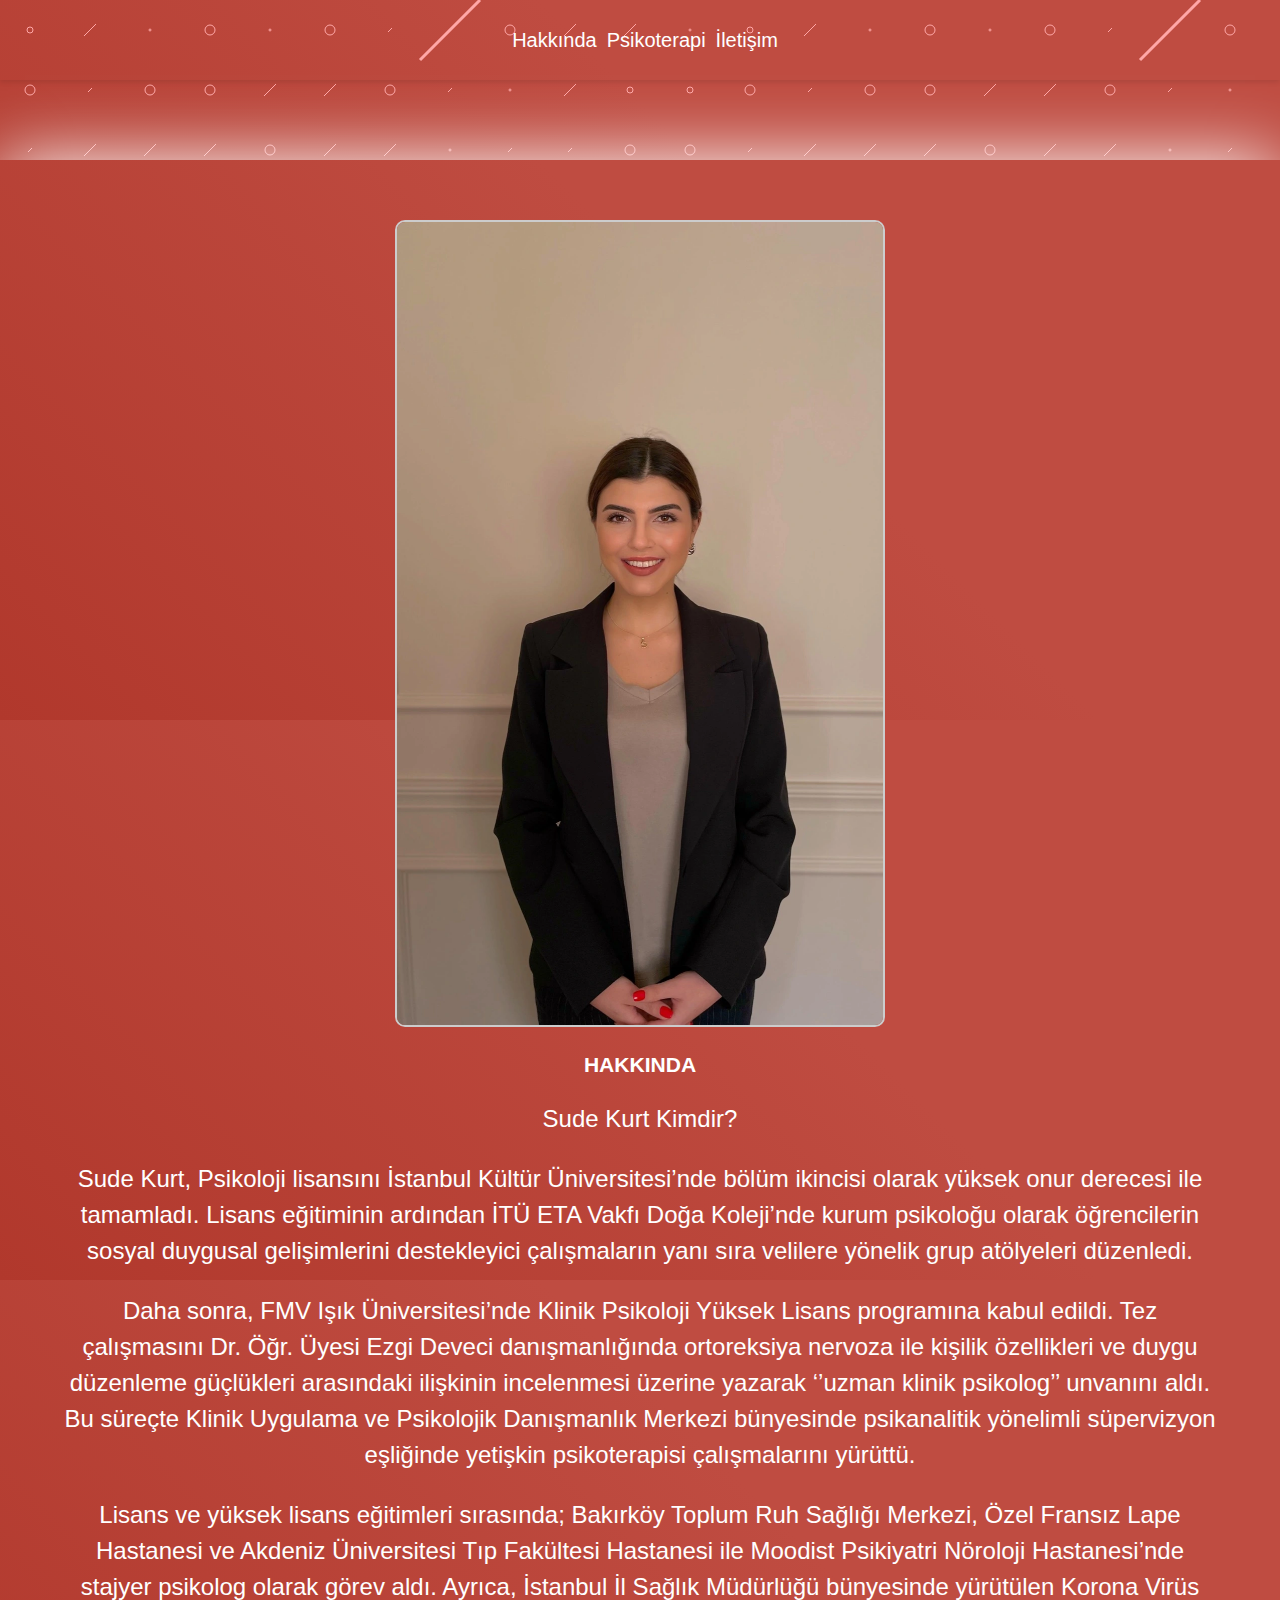
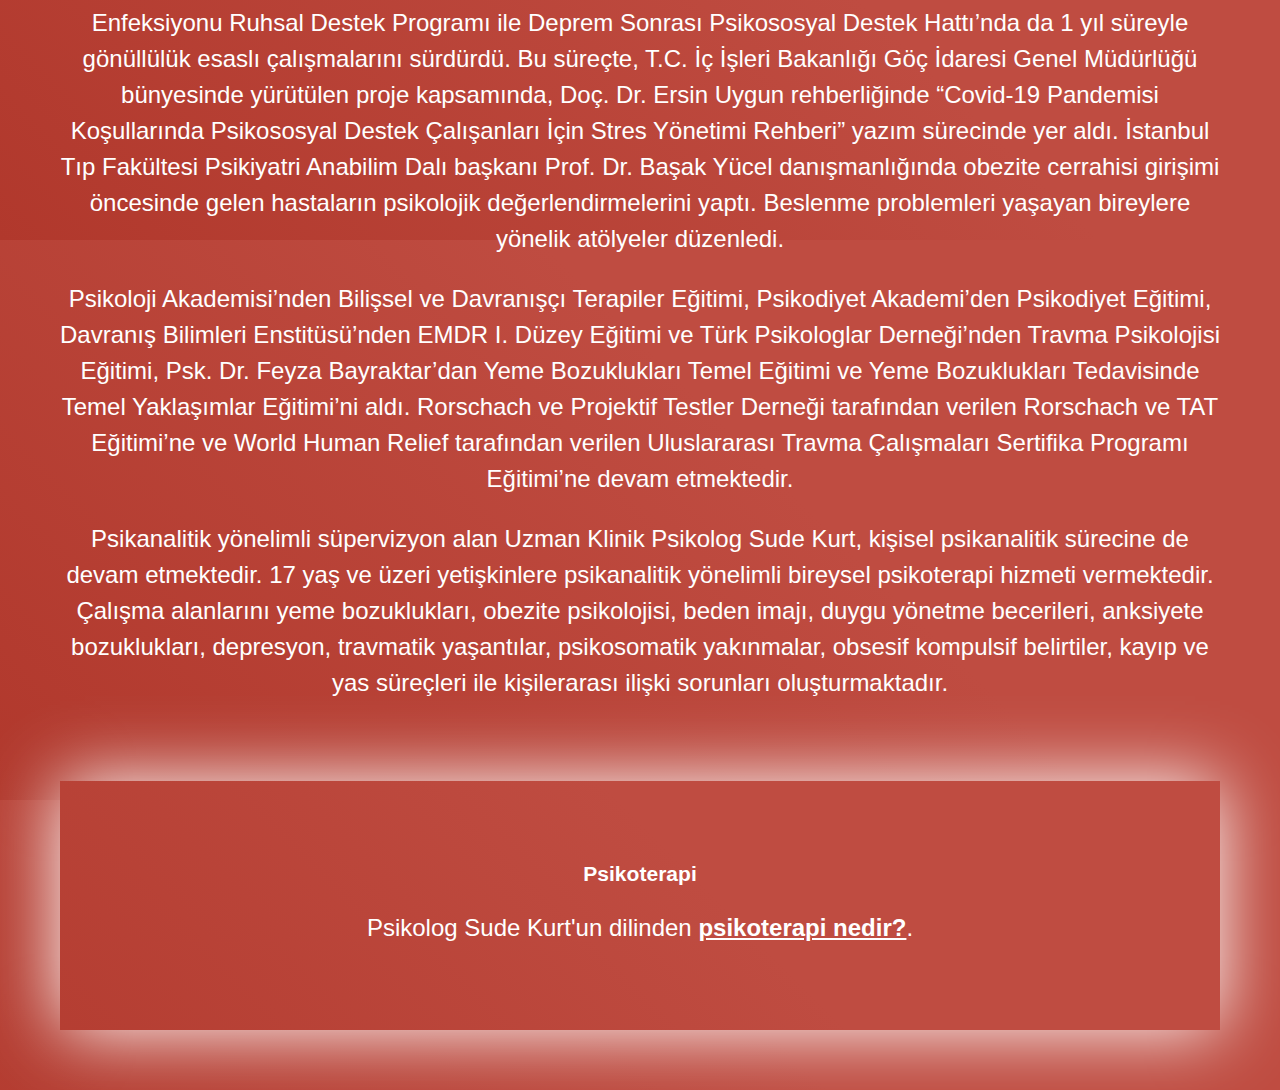
==== index.html @ 6a4fec7e "Add files via upload" ====
<!DOCTYPE html>
<html>
<head>
  <link rel="stylesheet" href="styles.css">
  <title>Psikolog Sude Karakurt</title>
  <meta name="description" content="Psikolog Sude Kurt, İstanbul Beşiktaş'ta uzman klinik psikolog olarak hizmet vermektedir. Psikoterapi, danışmanlık ve diğer hizmetler hakkında detaylı bilgi alabilirsiniz.">
  <meta name="keywords" content="Psikolog, Sude Kurt, İstanbul, Beşiktaş, psikoterapi, danışmanlık">
  <meta name="author" content="Sude Kurt">
  <meta charset="UTF-8">
  <meta name="viewport" content="width=device-width, initial-scale=1, shrink-to-fit=no">
    <meta name="robots" content="index,follow">
    <meta name="viewport" content="width=device-width, initial-scale=1.0">
    <meta http-equiv="X-UA-Compatible" content="IE=edge">
    <meta http-equiv="Content-Security-Policy" content="upgrade-insecure-requests">
    <link rel="canonical" href="https://www.usakarkhepsikoloji.com/hakkımda">
    <link rel="stylesheet" href="https://stackpath.bootstrapcdn.com/bootstrap/4.5.0/css/bootstrap.min.css" integrity="sha384-9aIt2nRpC12Uk9gS9baDl411NQApFmC26EwAOH8WgZl5MYYxFfc+NcPb1dKGj7Sk" crossorigin="anonymous">
    <link rel="stylesheet" type="text/css" href="style.css">
    <link rel="shortcut icon" type="image/x-icon" href="favicon.ico">
</head>
  <body>

    <nav style="background-color: transparent ; padding: 10px;">
  <div style="display: flex; align-items: center; justify-content: space-between;">
    <ul style="list-style-type: none; margin: 0; padding: 0; display: flex;">
      
      <li><a href="index.html" style="color: white; margin-left: 10px;">Hakkında</a></li>
      <li><a href="service.html" style="color: white; margin-left: 10px;">Psikoterapi</a></li>
      <li><a href="contact.html" style="color: white; margin-left: 10px;">İletişim</a></li>
    </ul>
  </div>
</nav>

    
<div class="container mt-5">
  <section id="about">
    <section style="text-align: center; font-size:large">
      <div style="text-align:center;">
        <div style="position:relative; display:inline-block;">
          <img src="pic1.webp" style="border: 2px solid #ccc; border-radius: 10px; max-width: 50%; height: auto;">
        </div>
          </div>
        <h3>HAKKINDA</h3>
      <p>Sude Kurt Kimdir?</p>
        <p>Sude Kurt, Psikoloji lisansını İstanbul Kültür Üniversitesi’nde bölüm ikincisi olarak yüksek onur derecesi ile tamamladı. Lisans eğitiminin ardından İTÜ ETA Vakfı Doğa Koleji’nde kurum psikoloğu olarak öğrencilerin sosyal duygusal gelişimlerini destekleyici çalışmaların yanı sıra velilere yönelik grup atölyeleri düzenledi.</p>
        <p>Daha sonra, FMV Işık Üniversitesi’nde Klinik Psikoloji Yüksek Lisans programına kabul edildi. Tez çalışmasını Dr. Öğr. Üyesi Ezgi Deveci danışmanlığında ortoreksiya nervoza ile kişilik özellikleri ve duygu düzenleme güçlükleri arasındaki ilişkinin incelenmesi üzerine yazarak ‘’uzman klinik psikolog’’ unvanını aldı. Bu süreçte Klinik Uygulama ve Psikolojik Danışmanlık Merkezi bünyesinde psikanalitik yönelimli süpervizyon eşliğinde yetişkin psikoterapisi çalışmalarını yürüttü.</p>
        <p>Lisans ve yüksek lisans eğitimleri sırasında; Bakırköy Toplum Ruh Sağlığı Merkezi, Özel Fransız Lape Hastanesi ve Akdeniz Üniversitesi Tıp Fakültesi Hastanesi ile Moodist Psikiyatri Nöroloji Hastanesi’nde stajyer psikolog olarak görev aldı. Ayrıca, İstanbul İl Sağlık Müdürlüğü bünyesinde yürütülen Korona Virüs Enfeksiyonu Ruhsal Destek Programı ile Deprem Sonrası Psikososyal Destek Hattı’nda da 1 yıl süreyle gönüllülük esaslı çalışmalarını sürdürdü. Bu süreçte, T.C. İç İşleri Bakanlığı Göç İdaresi Genel Müdürlüğü bünyesinde yürütülen proje kapsamında, Doç. Dr. Ersin Uygun rehberliğinde “Covid-19 Pandemisi Koşullarında Psikososyal Destek Çalışanları İçin Stres Yönetimi Rehberi” yazım sürecinde yer aldı. İstanbul Tıp Fakültesi Psikiyatri Anabilim Dalı başkanı Prof. Dr. Başak Yücel danışmanlığında obezite cerrahisi girişimi öncesinde gelen hastaların psikolojik değerlendirmelerini yaptı. Beslenme problemleri yaşayan bireylere yönelik atölyeler düzenledi.</p>
        
      <p>Psikoloji Akademisi’nden Bilişsel ve Davranışçı Terapiler Eğitimi, Psikodiyet Akademi’den Psikodiyet Eğitimi, Davranış Bilimleri Enstitüsü’nden EMDR I. Düzey Eğitimi ve Türk Psikologlar Derneği’nden Travma Psikolojisi Eğitimi, Psk. Dr. Feyza Bayraktar’dan Yeme Bozuklukları Temel Eğitimi ve Yeme Bozuklukları Tedavisinde Temel Yaklaşımlar Eğitimi’ni aldı. Rorschach ve Projektif Testler Derneği tarafından verilen Rorschach ve TAT Eğitimi’ne ve World Human Relief tarafından verilen Uluslararası Travma Çalışmaları Sertifika Programı Eğitimi’ne devam etmektedir.</p>
        
    <p>Psikanalitik yönelimli süpervizyon alan Uzman Klinik Psikolog Sude Kurt, kişisel psikanalitik sürecine de devam etmektedir. 17 yaş ve üzeri yetişkinlere psikanalitik yönelimli bireysel psikoterapi hizmeti vermektedir. Çalışma alanlarını yeme bozuklukları, obezite psikolojisi, beden imajı, duygu yönetme becerileri, anksiyete bozuklukları, depresyon, travmatik yaşantılar, psikosomatik yakınmalar, obsesif kompulsif belirtiler, kayıp ve yas süreçleri ile kişilerarası ilişki sorunları oluşturmaktadır.
        </p>

        <div class="container mt-5">
    <section id="more">
      <section style="text-align: center; font-size:large">
        <div style="text-align:center;">
          </div>
        <h3>Psikoterapi</h3>
        <p> Psikolog Sude Kurt'un dilinden <strong><a href="service.html" style="color:white; font-weight:bold;">psikoterapi nedir?</a></strong>.</p>        
        </p>
        <script src="script.js"></script>
</body>
</html>
---- styles.css ----
body {
  background-color: #BF4C41;
  margin: 0;
  padding: 0;
  font-family: sans-serif;
  color: #FFFFFF;
  max-width: 100%;
}


.info-item p a {
  color: white;
}
  
  
nav {
  background-color: #BF4C41;
  color: white;
  display: flex;
  flex-direction: column;
  justify-content: center;
  align-items: center;
  padding: 10px 5px;
  box-shadow: 0px 2px 5px rgba(0, 0, 0, 0.1);
}

nav p {
  font-size: 1.2em;
  font-weight: bold;
}

  
  nav h3 {
    margin: 0;
    font-size: 20px;
  }
  
  nav a {
    color: white;
    text-decoration: none;
    font-size: 20px;
  }
  
  nav a:hover {
    text-decoration: underline;
  }
  
  .container {
    max-width: 100%;
    margin: 0 auto;
    padding: 5% 3%;
    text-align: center
  }
---- style.css ----
body {
background-image: url("data:image/svg+xml,%3csvg xmlns='http://www.w3.org/2000/svg' version='1.1' xmlns:xlink='http://www.w3.org/1999/xlink' xmlns:svgjs='http://svgjs.com/svgjs' width='1440' height='560' preserveAspectRatio='none' viewBox='0 0 1440 560'%3e%3cg mask='url(%26quot%3b%23SvgjsMask5649%26quot%3b)' fill='none'%3e%3crect width='1440' height='560' x='0' y='0' fill='url(%23SvgjsLinearGradient5650)'%3e%3c/rect%3e%3cuse xlink:href='%23SvgjsSymbol5657' x='0' y='0'%3e%3c/use%3e%3cuse xlink:href='%23SvgjsSymbol5657' x='720' y='0'%3e%3c/use%3e%3c/g%3e%3cdefs%3e%3cmask id='SvgjsMask5649'%3e%3crect width='1440' height='560' fill='white'%3e%3c/rect%3e%3c/mask%3e%3clinearGradient x1='15.28%25' y1='139.29%25' x2='84.72%25' y2='-39.29%25' gradientUnits='userSpaceOnUse' id='SvgjsLinearGradient5650'%3e%3cstop stop-color='rgba(177%2c 56%2c 44%2c 1)' offset='0'%3e%3c/stop%3e%3cstop stop-color='rgba(191%2c 76%2c 65%2c 1)' offset='0.55'%3e%3c/stop%3e%3c/linearGradient%3e%3cpath d='M-1 0 a1 1 0 1 0 2 0 a1 1 0 1 0 -2 0z' id='SvgjsPath5654'%3e%3c/path%3e%3cpath d='M-3 0 a3 3 0 1 0 6 0 a3 3 0 1 0 -6 0z' id='SvgjsPath5651'%3e%3c/path%3e%3cpath d='M-5 0 a5 5 0 1 0 10 0 a5 5 0 1 0 -10 0z' id='SvgjsPath5652'%3e%3c/path%3e%3cpath d='M2 -2 L-2 2z' id='SvgjsPath5653'%3e%3c/path%3e%3cpath d='M6 -6 L-6 6z' id='SvgjsPath5656'%3e%3c/path%3e%3cpath d='M30 -30 L-30 30z' id='SvgjsPath5655'%3e%3c/path%3e%3c/defs%3e%3csymbol id='SvgjsSymbol5657'%3e%3cuse xlink:href='%23SvgjsPath5651' x='30' y='30' stroke='rgba(255%2c 167%2c 167%2c 1)'%3e%3c/use%3e%3cuse xlink:href='%23SvgjsPath5652' x='30' y='90' stroke='rgba(255%2c 167%2c 167%2c 1)'%3e%3c/use%3e%3cuse xlink:href='%23SvgjsPath5653' x='30' y='150' stroke='rgba(255%2c 167%2c 167%2c 1)'%3e%3c/use%3e%3cuse xlink:href='%23SvgjsPath5653' x='30' y='210' stroke='rgba(255%2c 167%2c 167%2c 1)'%3e%3c/use%3e%3cuse xlink:href='%23SvgjsPath5652' x='30' y='270' stroke='rgba(255%2c 167%2c 167%2c 1)'%3e%3c/use%3e%3cuse xlink:href='%23SvgjsPath5654' x='30' y='330' stroke='rgba(255%2c 167%2c 167%2c 1)'%3e%3c/use%3e%3cuse xlink:href='%23SvgjsPath5653' x='30' y='390' stroke='rgba(255%2c 167%2c 167%2c 1)'%3e%3c/use%3e%3cuse xlink:href='%23SvgjsPath5655' x='30' y='450' stroke='rgba(255%2c 167%2c 167%2c 1)' stroke-width='3'%3e%3c/use%3e%3cuse xlink:href='%23SvgjsPath5653' x='30' y='510' stroke='rgba(255%2c 167%2c 167%2c 1)'%3e%3c/use%3e%3cuse xlink:href='%23SvgjsPath5656' x='30' y='570' stroke='rgba(255%2c 167%2c 167%2c 1)'%3e%3c/use%3e%3cuse xlink:href='%23SvgjsPath5656' x='90' y='30' stroke='rgba(255%2c 167%2c 167%2c 1)'%3e%3c/use%3e%3cuse xlink:href='%23SvgjsPath5653' x='90' y='90' stroke='rgba(255%2c 167%2c 167%2c 1)'%3e%3c/use%3e%3cuse xlink:href='%23SvgjsPath5656' x='90' y='150' stroke='rgba(255%2c 167%2c 167%2c 1)'%3e%3c/use%3e%3cuse xlink:href='%23SvgjsPath5651' x='90' y='210' stroke='rgba(255%2c 167%2c 167%2c 1)'%3e%3c/use%3e%3cuse xlink:href='%23SvgjsPath5652' x='90' y='270' stroke='rgba(255%2c 167%2c 167%2c 1)'%3e%3c/use%3e%3cuse xlink:href='%23SvgjsPath5651' x='90' y='330' stroke='rgba(255%2c 167%2c 167%2c 1)'%3e%3c/use%3e%3cuse xlink:href='%23SvgjsPath5652' x='90' y='390' stroke='rgba(255%2c 167%2c 167%2c 1)'%3e%3c/use%3e%3cuse xlink:href='%23SvgjsPath5652' x='90' y='450' stroke='rgba(255%2c 167%2c 167%2c 1)'%3e%3c/use%3e%3cuse xlink:href='%23SvgjsPath5654' x='90' y='510' stroke='rgba(255%2c 167%2c 167%2c 1)'%3e%3c/use%3e%3cuse xlink:href='%23SvgjsPath5652' x='90' y='570' stroke='rgba(255%2c 167%2c 167%2c 1)'%3e%3c/use%3e%3cuse xlink:href='%23SvgjsPath5654' x='150' y='30' stroke='rgba(255%2c 167%2c 167%2c 1)'%3e%3c/use%3e%3cuse xlink:href='%23SvgjsPath5652' x='150' y='90' stroke='rgba(255%2c 167%2c 167%2c 1)'%3e%3c/use%3e%3cuse xlink:href='%23SvgjsPath5656' x='150' y='150' stroke='rgba(255%2c 167%2c 167%2c 1)'%3e%3c/use%3e%3cuse xlink:href='%23SvgjsPath5656' x='150' y='210' stroke='rgba(255%2c 167%2c 167%2c 1)'%3e%3c/use%3e%3cuse xlink:href='%23SvgjsPath5651' x='150' y='270' stroke='rgba(255%2c 167%2c 167%2c 1)'%3e%3c/use%3e%3cuse xlink:href='%23SvgjsPath5654' x='150' y='330' stroke='rgba(255%2c 167%2c 167%2c 1)'%3e%3c/use%3e%3cuse xlink:href='%23SvgjsPath5653' x='150' y='390' stroke='rgba(255%2c 167%2c 167%2c 1)'%3e%3c/use%3e%3cuse xlink:href='%23SvgjsPath5656' x='150' y='450' stroke='rgba(255%2c 167%2c 167%2c 1)'%3e%3c/use%3e%3cuse xlink:href='%23SvgjsPath5654' x='150' y='510' stroke='rgba(255%2c 167%2c 167%2c 1)'%3e%3c/use%3e%3cuse xlink:href='%23SvgjsPath5655' x='150' y='570' stroke='rgba(255%2c 167%2c 167%2c 1)' stroke-width='3'%3e%3c/use%3e%3cuse xlink:href='%23SvgjsPath5652' x='210' y='30' stroke='rgba(255%2c 167%2c 167%2c 1)'%3e%3c/use%3e%3cuse xlink:href='%23SvgjsPath5652' x='210' y='90' stroke='rgba(255%2c 167%2c 167%2c 1)'%3e%3c/use%3e%3cuse xlink:href='%23SvgjsPath5656' x='210' y='150' stroke='rgba(255%2c 167%2c 167%2c 1)'%3e%3c/use%3e%3cuse xlink:href='%23SvgjsPath5656' x='210' y='210' stroke='rgba(255%2c 167%2c 167%2c 1)'%3e%3c/use%3e%3cuse xlink:href='%23SvgjsPath5652' x='210' y='270' stroke='rgba(255%2c 167%2c 167%2c 1)'%3e%3c/use%3e%3cuse xlink:href='%23SvgjsPath5652' x='210' y='330' stroke='rgba(255%2c 167%2c 167%2c 1)'%3e%3c/use%3e%3cuse xlink:href='%23SvgjsPath5653' x='210' y='390' stroke='rgba(255%2c 167%2c 167%2c 1)'%3e%3c/use%3e%3cuse xlink:href='%23SvgjsPath5656' x='210' y='450' stroke='rgba(255%2c 167%2c 167%2c 1)'%3e%3c/use%3e%3cuse xlink:href='%23SvgjsPath5653' x='210' y='510' stroke='rgba(255%2c 167%2c 167%2c 1)'%3e%3c/use%3e%3cuse xlink:href='%23SvgjsPath5652' x='210' y='570' stroke='rgba(255%2c 167%2c 167%2c 1)'%3e%3c/use%3e%3cuse xlink:href='%23SvgjsPath5654' x='270' y='30' stroke='rgba(255%2c 167%2c 167%2c 1)'%3e%3c/use%3e%3cuse xlink:href='%23SvgjsPath5656' x='270' y='90' stroke='rgba(255%2c 167%2c 167%2c 1)'%3e%3c/use%3e%3cuse xlink:href='%23SvgjsPath5652' x='270' y='150' stroke='rgba(255%2c 167%2c 167%2c 1)'%3e%3c/use%3e%3cuse xlink:href='%23SvgjsPath5652' x='270' y='210' stroke='rgba(255%2c 167%2c 167%2c 1)'%3e%3c/use%3e%3cuse xlink:href='%23SvgjsPath5656' x='270' y='270' stroke='rgba(255%2c 167%2c 167%2c 1)'%3e%3c/use%3e%3cuse xlink:href='%23SvgjsPath5652' x='270' y='330' stroke='rgba(255%2c 167%2c 167%2c 1)'%3e%3c/use%3e%3cuse xlink:href='%23SvgjsPath5653' x='270' y='390' stroke='rgba(255%2c 167%2c 167%2c 1)'%3e%3c/use%3e%3cuse xlink:href='%23SvgjsPath5652' x='270' y='450' stroke='rgba(255%2c 167%2c 167%2c 1)'%3e%3c/use%3e%3cuse xlink:href='%23SvgjsPath5653' x='270' y='510' stroke='rgba(255%2c 167%2c 167%2c 1)'%3e%3c/use%3e%3cuse xlink:href='%23SvgjsPath5651' x='270' y='570' stroke='rgba(255%2c 167%2c 167%2c 1)'%3e%3c/use%3e%3cuse xlink:href='%23SvgjsPath5652' x='330' y='30' stroke='rgba(255%2c 167%2c 167%2c 1)'%3e%3c/use%3e%3cuse xlink:href='%23SvgjsPath5656' x='330' y='90' stroke='rgba(255%2c 167%2c 167%2c 1)'%3e%3c/use%3e%3cuse xlink:href='%23SvgjsPath5656' x='330' y='150' stroke='rgba(255%2c 167%2c 167%2c 1)'%3e%3c/use%3e%3cuse xlink:href='%23SvgjsPath5651' x='330' y='210' stroke='rgba(255%2c 167%2c 167%2c 1)'%3e%3c/use%3e%3cuse xlink:href='%23SvgjsPath5656' x='330' y='270' stroke='rgba(255%2c 167%2c 167%2c 1)'%3e%3c/use%3e%3cuse xlink:href='%23SvgjsPath5656' x='330' y='330' stroke='rgba(255%2c 167%2c 167%2c 1)'%3e%3c/use%3e%3cuse xlink:href='%23SvgjsPath5652' x='330' y='390' stroke='rgba(255%2c 167%2c 167%2c 1)'%3e%3c/use%3e%3cuse xlink:href='%23SvgjsPath5654' x='330' y='450' stroke='rgba(255%2c 167%2c 167%2c 1)'%3e%3c/use%3e%3cuse xlink:href='%23SvgjsPath5652' x='330' y='510' stroke='rgba(255%2c 167%2c 167%2c 1)'%3e%3c/use%3e%3cuse xlink:href='%23SvgjsPath5652' x='330' y='570' stroke='rgba(255%2c 167%2c 167%2c 1)'%3e%3c/use%3e%3cuse xlink:href='%23SvgjsPath5653' x='390' y='30' stroke='rgba(255%2c 167%2c 167%2c 1)'%3e%3c/use%3e%3cuse xlink:href='%23SvgjsPath5652' x='390' y='90' stroke='rgba(255%2c 167%2c 167%2c 1)'%3e%3c/use%3e%3cuse xlink:href='%23SvgjsPath5656' x='390' y='150' stroke='rgba(255%2c 167%2c 167%2c 1)'%3e%3c/use%3e%3cuse xlink:href='%23SvgjsPath5652' x='390' y='210' stroke='rgba(255%2c 167%2c 167%2c 1)'%3e%3c/use%3e%3cuse xlink:href='%23SvgjsPath5656' x='390' y='270' stroke='rgba(255%2c 167%2c 167%2c 1)'%3e%3c/use%3e%3cuse xlink:href='%23SvgjsPath5656' x='390' y='330' stroke='rgba(255%2c 167%2c 167%2c 1)'%3e%3c/use%3e%3cuse xlink:href='%23SvgjsPath5652' x='390' y='390' stroke='rgba(255%2c 167%2c 167%2c 1)'%3e%3c/use%3e%3cuse xlink:href='%23SvgjsPath5656' x='390' y='450' stroke='rgba(255%2c 167%2c 167%2c 1)'%3e%3c/use%3e%3cuse xlink:href='%23SvgjsPath5656' x='390' y='510' stroke='rgba(255%2c 167%2c 167%2c 1)'%3e%3c/use%3e%3cuse xlink:href='%23SvgjsPath5656' x='390' y='570' stroke='rgba(255%2c 167%2c 167%2c 1)'%3e%3c/use%3e%3cuse xlink:href='%23SvgjsPath5655' x='450' y='30' stroke='rgba(255%2c 167%2c 167%2c 1)' stroke-width='3'%3e%3c/use%3e%3cuse xlink:href='%23SvgjsPath5653' x='450' y='90' stroke='rgba(255%2c 167%2c 167%2c 1)'%3e%3c/use%3e%3cuse xlink:href='%23SvgjsPath5654' x='450' y='150' stroke='rgba(255%2c 167%2c 167%2c 1)'%3e%3c/use%3e%3cuse xlink:href='%23SvgjsPath5655' x='450' y='210' stroke='rgba(255%2c 167%2c 167%2c 1)' stroke-width='3'%3e%3c/use%3e%3cuse xlink:href='%23SvgjsPath5656' x='450' y='270' stroke='rgba(255%2c 167%2c 167%2c 1)'%3e%3c/use%3e%3cuse xlink:href='%23SvgjsPath5656' x='450' y='330' stroke='rgba(255%2c 167%2c 167%2c 1)'%3e%3c/use%3e%3cuse xlink:href='%23SvgjsPath5651' x='450' y='390' stroke='rgba(255%2c 167%2c 167%2c 1)'%3e%3c/use%3e%3cuse xlink:href='%23SvgjsPath5656' x='450' y='450' stroke='rgba(255%2c 167%2c 167%2c 1)'%3e%3c/use%3e%3cuse xlink:href='%23SvgjsPath5656' x='450' y='510' stroke='rgba(255%2c 167%2c 167%2c 1)'%3e%3c/use%3e%3cuse xlink:href='%23SvgjsPath5656' x='450' y='570' stroke='rgba(255%2c 167%2c 167%2c 1)'%3e%3c/use%3e%3cuse xlink:href='%23SvgjsPath5652' x='510' y='30' stroke='rgba(255%2c 167%2c 167%2c 1)'%3e%3c/use%3e%3cuse xlink:href='%23SvgjsPath5654' x='510' y='90' stroke='rgba(255%2c 167%2c 167%2c 1)'%3e%3c/use%3e%3cuse xlink:href='%23SvgjsPath5653' x='510' y='150' stroke='rgba(255%2c 167%2c 167%2c 1)'%3e%3c/use%3e%3cuse xlink:href='%23SvgjsPath5656' x='510' y='210' stroke='rgba(255%2c 167%2c 167%2c 1)'%3e%3c/use%3e%3cuse xlink:href='%23SvgjsPath5656' x='510' y='270' stroke='rgba(255%2c 167%2c 167%2c 1)'%3e%3c/use%3e%3cuse xlink:href='%23SvgjsPath5656' x='510' y='330' stroke='rgba(255%2c 167%2c 167%2c 1)'%3e%3c/use%3e%3cuse xlink:href='%23SvgjsPath5652' x='510' y='390' stroke='rgba(255%2c 167%2c 167%2c 1)'%3e%3c/use%3e%3cuse xlink:href='%23SvgjsPath5654' x='510' y='450' stroke='rgba(255%2c 167%2c 167%2c 1)'%3e%3c/use%3e%3cuse xlink:href='%23SvgjsPath5656' x='510' y='510' stroke='rgba(255%2c 167%2c 167%2c 1)'%3e%3c/use%3e%3cuse xlink:href='%23SvgjsPath5652' x='510' y='570' stroke='rgba(255%2c 167%2c 167%2c 1)'%3e%3c/use%3e%3cuse xlink:href='%23SvgjsPath5656' x='570' y='30' stroke='rgba(255%2c 167%2c 167%2c 1)'%3e%3c/use%3e%3cuse xlink:href='%23SvgjsPath5656' x='570' y='90' stroke='rgba(255%2c 167%2c 167%2c 1)'%3e%3c/use%3e%3cuse xlink:href='%23SvgjsPath5653' x='570' y='150' stroke='rgba(255%2c 167%2c 167%2c 1)'%3e%3c/use%3e%3cuse xlink:href='%23SvgjsPath5652' x='570' y='210' stroke='rgba(255%2c 167%2c 167%2c 1)'%3e%3c/use%3e%3cuse xlink:href='%23SvgjsPath5655' x='570' y='270' stroke='rgba(255%2c 167%2c 167%2c 1)' stroke-width='3'%3e%3c/use%3e%3cuse xlink:href='%23SvgjsPath5656' x='570' y='330' stroke='rgba(255%2c 167%2c 167%2c 1)'%3e%3c/use%3e%3cuse xlink:href='%23SvgjsPath5656' x='570' y='390' stroke='rgba(255%2c 167%2c 167%2c 1)'%3e%3c/use%3e%3cuse xlink:href='%23SvgjsPath5656' x='570' y='450' stroke='rgba(255%2c 167%2c 167%2c 1)'%3e%3c/use%3e%3cuse xlink:href='%23SvgjsPath5652' x='570' y='510' stroke='rgba(255%2c 167%2c 167%2c 1)'%3e%3c/use%3e%3cuse xlink:href='%23SvgjsPath5652' x='570' y='570' stroke='rgba(255%2c 167%2c 167%2c 1)'%3e%3c/use%3e%3cuse xlink:href='%23SvgjsPath5656' x='630' y='30' stroke='rgba(255%2c 167%2c 167%2c 1)'%3e%3c/use%3e%3cuse xlink:href='%23SvgjsPath5651' x='630' y='90' stroke='rgba(255%2c 167%2c 167%2c 1)'%3e%3c/use%3e%3cuse xlink:href='%23SvgjsPath5652' x='630' y='150' stroke='rgba(255%2c 167%2c 167%2c 1)'%3e%3c/use%3e%3cuse xlink:href='%23SvgjsPath5656' x='630' y='210' stroke='rgba(255%2c 167%2c 167%2c 1)'%3e%3c/use%3e%3cuse xlink:href='%23SvgjsPath5652' x='630' y='270' stroke='rgba(255%2c 167%2c 167%2c 1)'%3e%3c/use%3e%3cuse xlink:href='%23SvgjsPath5656' x='630' y='330' stroke='rgba(255%2c 167%2c 167%2c 1)'%3e%3c/use%3e%3cuse xlink:href='%23SvgjsPath5656' x='630' y='390' stroke='rgba(255%2c 167%2c 167%2c 1)'%3e%3c/use%3e%3cuse xlink:href='%23SvgjsPath5652' x='630' y='450' stroke='rgba(255%2c 167%2c 167%2c 1)'%3e%3c/use%3e%3cuse xlink:href='%23SvgjsPath5656' x='630' y='510' stroke='rgba(255%2c 167%2c 167%2c 1)'%3e%3c/use%3e%3cuse xlink:href='%23SvgjsPath5651' x='630' y='570' stroke='rgba(255%2c 167%2c 167%2c 1)'%3e%3c/use%3e%3cuse xlink:href='%23SvgjsPath5654' x='690' y='30' stroke='rgba(255%2c 167%2c 167%2c 1)'%3e%3c/use%3e%3cuse xlink:href='%23SvgjsPath5651' x='690' y='90' stroke='rgba(255%2c 167%2c 167%2c 1)'%3e%3c/use%3e%3cuse xlink:href='%23SvgjsPath5652' x='690' y='150' stroke='rgba(255%2c 167%2c 167%2c 1)'%3e%3c/use%3e%3cuse xlink:href='%23SvgjsPath5655' x='690' y='210' stroke='rgba(255%2c 167%2c 167%2c 1)' stroke-width='3'%3e%3c/use%3e%3cuse xlink:href='%23SvgjsPath5656' x='690' y='270' stroke='rgba(255%2c 167%2c 167%2c 1)'%3e%3c/use%3e%3cuse xlink:href='%23SvgjsPath5653' x='690' y='330' stroke='rgba(255%2c 167%2c 167%2c 1)'%3e%3c/use%3e%3cuse xlink:href='%23SvgjsPath5652' x='690' y='390' stroke='rgba(255%2c 167%2c 167%2c 1)'%3e%3c/use%3e%3cuse xlink:href='%23SvgjsPath5656' x='690' y='450' stroke='rgba(255%2c 167%2c 167%2c 1)'%3e%3c/use%3e%3cuse xlink:href='%23SvgjsPath5652' x='690' y='510' stroke='rgba(255%2c 167%2c 167%2c 1)'%3e%3c/use%3e%3cuse xlink:href='%23SvgjsPath5652' x='690' y='570' stroke='rgba(255%2c 167%2c 167%2c 1)'%3e%3c/use%3e%3c/symbol%3e%3c/svg%3e");  padding: 0;
  font-family: sans-serif;
  
}


nav {
  background-color: #BF4C41;
  height: 60px;
  display: flex;
  align-items: center;
}
  

.container {
background-image: url("data:image/svg+xml,%3csvg xmlns='http://www.w3.org/2000/svg' version='1.1' xmlns:xlink='http://www.w3.org/1999/xlink' xmlns:svgjs='http://svgjs.com/svgjs' width='1440' height='560' preserveAspectRatio='none' viewBox='0 0 1440 560'%3e%3cg mask='url(%26quot%3b%23SvgjsMask1018%26quot%3b)' fill='none'%3e%3crect width='1440' height='560' x='0' y='0' fill='url(%23SvgjsLinearGradient1019)'%3e%3c/rect%3e%3cuse xlink:href='%23SvgjsSymbol1020' x='0' y='0'%3e%3c/use%3e%3cuse xlink:href='%23SvgjsSymbol1020' x='720' y='0'%3e%3c/use%3e%3c/g%3e%3cdefs%3e%3cmask id='SvgjsMask1018'%3e%3crect width='1440' height='560' fill='white'%3e%3c/rect%3e%3c/mask%3e%3clinearGradient x1='15.28%25' y1='139.29%25' x2='84.72%25' y2='-39.29%25' gradientUnits='userSpaceOnUse' id='SvgjsLinearGradient1019'%3e%3cstop stop-color='rgba(177%2c 56%2c 44%2c 1)' offset='0'%3e%3c/stop%3e%3cstop stop-color='rgba(191%2c 76%2c 65%2c 1)' offset='0.55'%3e%3c/stop%3e%3c/linearGradient%3e%3cpath d='M-1 0 a1 1 0 1 0 2 0 a1 1 0 1 0 -2 0z'%3e%3c/path%3e%3cpath d='M-3 0 a3 3 0 1 0 6 0 a3 3 0 1 0 -6 0z'%3e%3c/path%3e%3cpath d='M-5 0 a5 5 0 1 0 10 0 a5 5 0 1 0 -10 0z'%3e%3c/path%3e%3cpath d='M2 -2 L-2 2z'%3e%3c/path%3e%3cpath d='M6 -6 L-6 6z'%3e%3c/path%3e%3cpath d='M30 -30 L-30 30z'%3e%3c/path%3e%3c/defs%3e%3csymbol id='SvgjsSymbol1020'%3e%3c/symbol%3e%3c/svg%3e");  ;
  max-width: 1200px;
  margin: 0 auto; /* container'ı yatayda ortala */
  padding: 60px;
  text-align: center;
  box-shadow: 0 0 70px white;
  position: relative; /* container'ın navbarın altında kalmasını sağlamak için */
  z-index: 0; /* container'ı navbarın altında göstermek için */
  margin-top: 80px; /* navbar'ın yüksekliği kadar boşluk bırak */
}


h1 {
  font-size: 48px;
  margin-top: 0;
}

p {
  font-size: 24px;
  line-height: 1.5;
}

/* Haritayi gosterme butonu icin */
.btn {
  display: inline-block;
  margin-top: 1rem;
  padding: 0.5rem 1rem;
  background-color: #007bff;
  color: #fff;
  border: none;
  border-radius: 0.25rem;
  cursor: pointer;
  text-decoration: none;
  font-weight: bold;
  transition: background-color 0.2s ease-in-out;
}

.btn:hover {
  background-color: #0062cc;
}


@media only screen and (max-width: 600px) {
  .container {
  box-shadow: none;
  }
  }
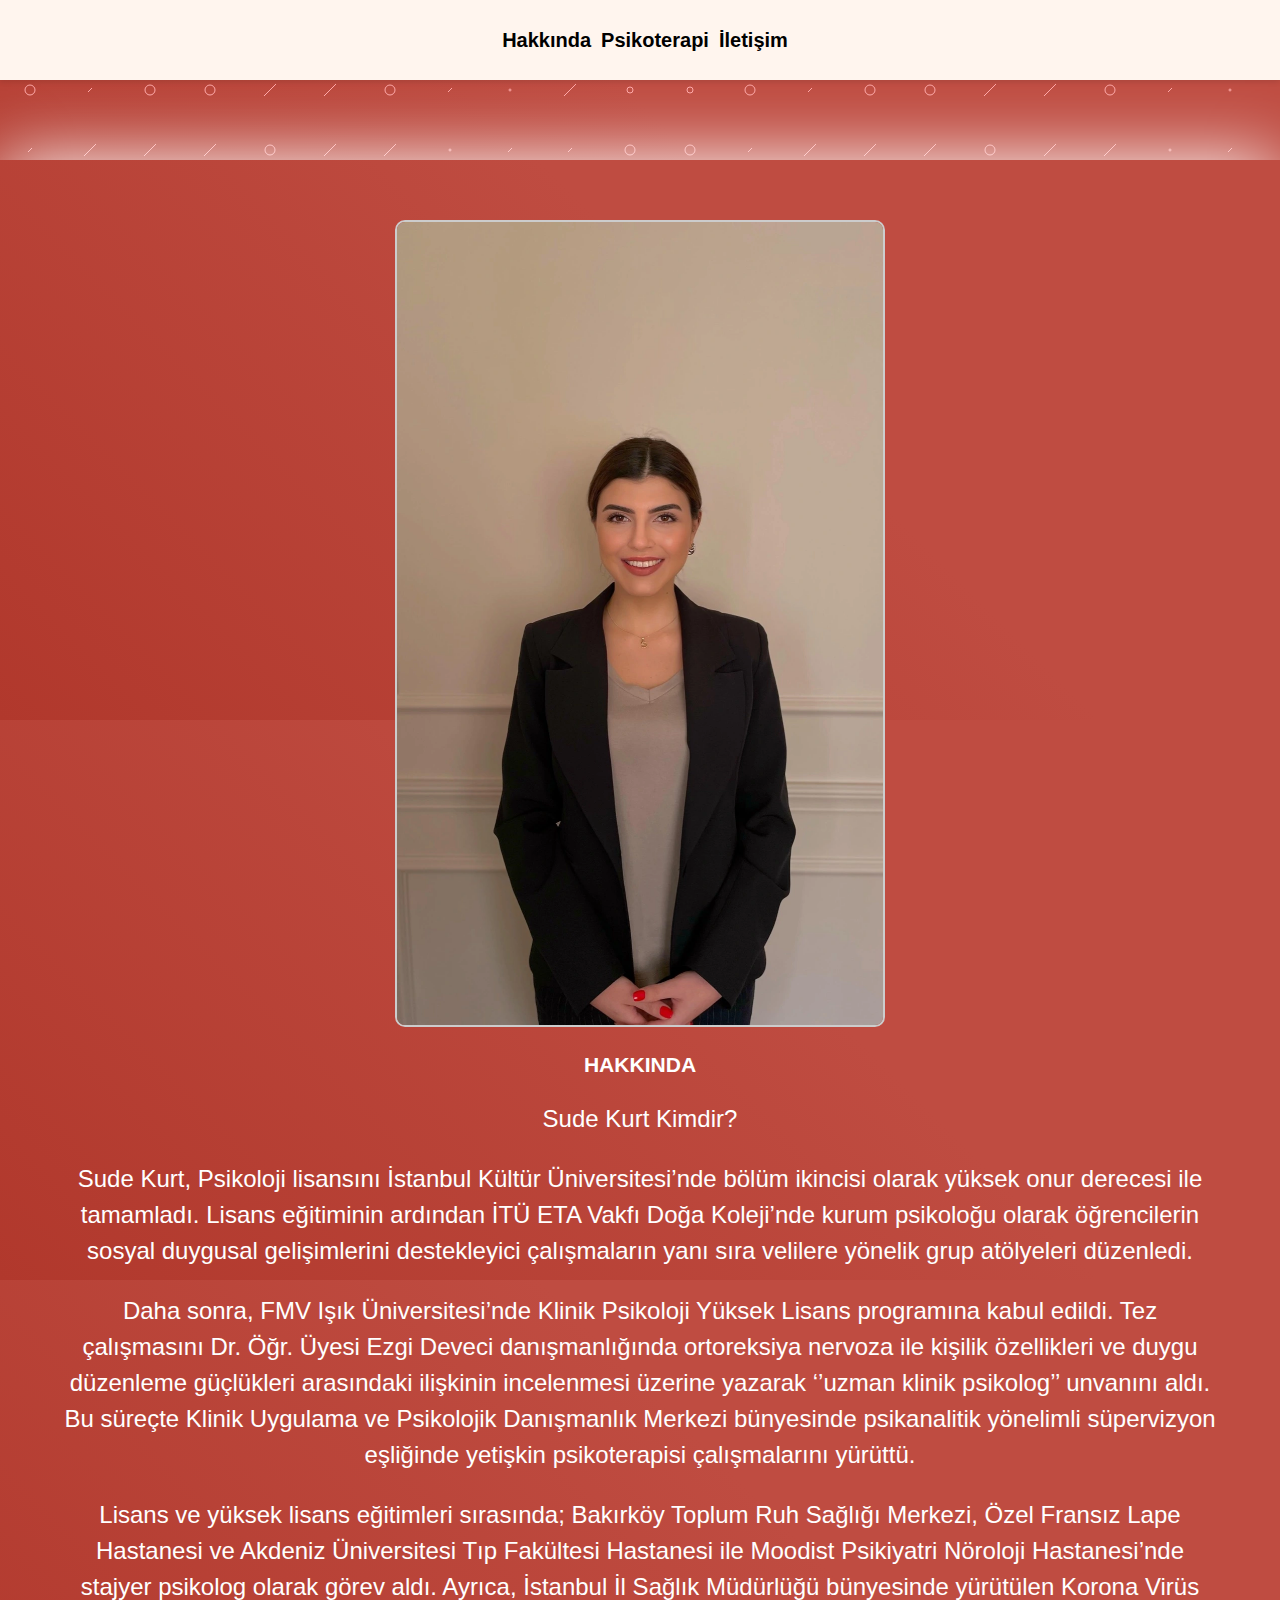
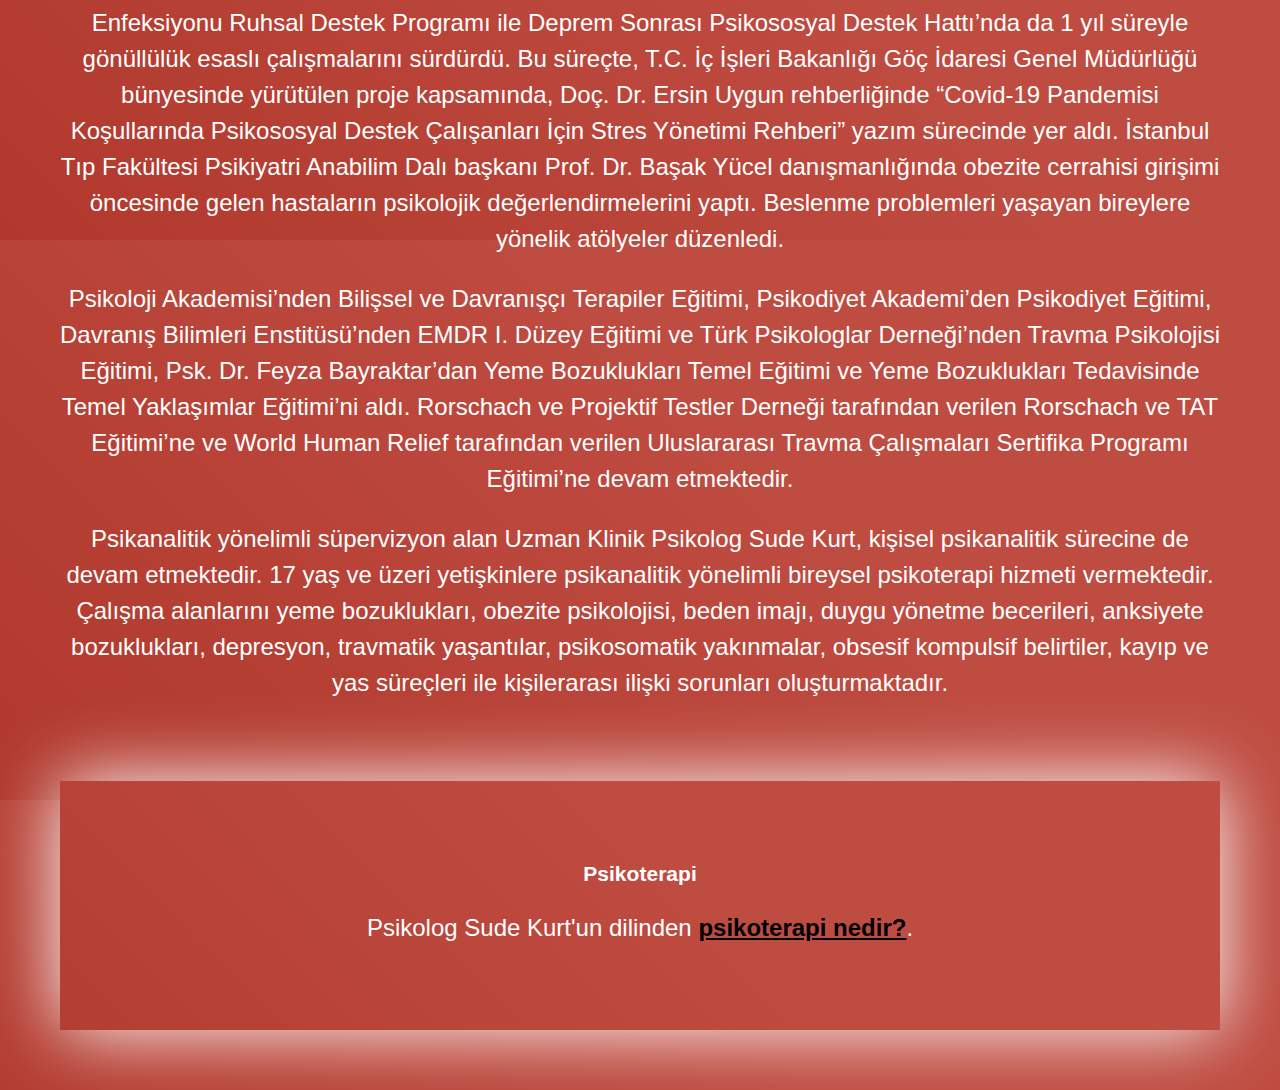
==== commit 226967c6: "Add files via upload" ====
--- a/index.html
+++ b/index.html
@@ -19,13 +19,13 @@
 </head>
   <body>
 
-    <nav style="background-color: transparent ; padding: 10px;">
+    <nav style="background-color: #fff5ee ; padding: 10px;">
   <div style="display: flex; align-items: center; justify-content: space-between;">
     <ul style="list-style-type: none; margin: 0; padding: 0; display: flex;">
       
-      <li><a href="index.html" style="color: white; margin-left: 10px;">Hakkında</a></li>
-      <li><a href="service.html" style="color: white; margin-left: 10px;">Psikoterapi</a></li>
-      <li><a href="contact.html" style="color: white; margin-left: 10px;">İletişim</a></li>
+      <li><a href="index.html" style="color: black; margin-left: 10px;"><b>Hakkında</b></a></li>
+      <li><a href="service.html" style="color: black; margin-left: 10px;"><b>Psikoterapi</b></a></li>
+      <li><a href="contact.html" style="color: black; margin-left: 10px;"><b>İletişim</b></a></li>
     </ul>
   </div>
 </nav>
@@ -56,7 +56,7 @@
         <div style="text-align:center;">
           </div>
         <h3>Psikoterapi</h3>
-        <p> Psikolog Sude Kurt'un dilinden <strong><a href="service.html" style="color:white; font-weight:bold;">psikoterapi nedir?</a></strong>.</p>        
+        <p> Psikolog Sude Kurt'un dilinden <strong><a href="service.html" style="color:black; font-weight:bold;">psikoterapi nedir?</a></strong>.</p>        
         </p>
         <script src="script.js"></script>
 </body>
--- a/style.css
+++ b/style.css
@@ -60,4 +60,11 @@
   .container {
   box-shadow: none;
   }
-  }+  }
+
+  @media (max-width: 768px) {
+    body {
+      background-image: url("data:image/svg+xml,%3csvg xmlns='http://www.w3.org/2000/svg' version='1.1' xmlns:xlink='http://www.w3.org/1999/xlink' xmlns:svgjs='http://svgjs.com/svgjs' width='1440' height='560' preserveAspectRatio='none' viewBox='0 0 1440 560'%3e%3cg mask='url(%26quot%3b%23SvgjsMask5649%26quot%3b)' fill='none'%3e%3crect width='1440' height='560' x='0' y='0' fill='url(%23SvgjsLinearGradient5650)'%3e%3c/rect%3e%3cuse xlink:href='%23SvgjsSymbol5657' x='0' y='0'%3e%3c/use%3e%3cuse xlink:href='%23SvgjsSymbol5657' x='720' y='0'%3e%3c/use%3e%3c/g%3e%3cdefs%3e%3cmask id='SvgjsMask5649'%3e%3crect width='1440' height='560' fill='white'%3e%3c/rect%3e%3c/mask%3e%3clinearGradient x1='15.28%25' y1='139.29%25' x2='84.72%25' y2='-39.29%25' gradientUnits='userSpaceOnUse' id='SvgjsLinearGradient5650'%3e%3cstop stop-color='rgba(177%2c 56%2c 44%2c 1)' offset='0'%3e%3c/stop%3e%3cstop stop-color='rgba(191%2c 76%2c 65%2c 1)' offset='0.55'%3e%3c/stop%3e%3c/linearGradient%3e%3cpath d='M-1 0 a1 1 0 1 0 2 0 a1 1 0 1 0 -2 0z' id='SvgjsPath5654'%3e%3c/path%3e%3cpath d='M-3 0 a3 3 0 1 0 6 0 a3 3 0 1 0 -6 0z' id='SvgjsPath5651'%3e%3c/path%3e%3cpath d='M-5 0 a5 5 0 1 0 10 0 a5 5 0 1 0 -10 0z' id='SvgjsPath5652'%3e%3c/path%3e%3cpath d='M2 -2 L-2 2z' id='SvgjsPath5653'%3e%3c/path%3e%3cpath d='M6 -6 L-6 6z' id='SvgjsPath5656'%3e%3c/path%3e%3cpath d='M30 -30 L-30 30z' id='SvgjsPath5655'%3e%3c/path%3e%3c/defs%3e%3csymbol id='SvgjsSymbol5657'%3e%3cuse xlink:href='%23SvgjsPath5651' x='30' y='30' stroke='rgba(255%2c 167%2c 167%2c 1)'%3e%3c/use%3e%3cuse xlink:href='%23SvgjsPath5652' x='30' y='90' stroke='rgba(255%2c 167%2c 167%2c 1)'%3e%3c/use%3e%3cuse xlink:href='%23SvgjsPath5653' x='30' y='150' stroke='rgba(255%2c 167%2c 167%2c 1)'%3e%3c/use%3e%3cuse xlink:href='%23SvgjsPath5653' x='30' y='210' stroke='rgba(255%2c 167%2c 167%2c 1)'%3e%3c/use%3e%3cuse xlink:href='%23SvgjsPath5652' x='30' y='270' stroke='rgba(255%2c 167%2c 167%2c 1)'%3e%3c/use%3e%3cuse xlink:href='%23SvgjsPath5654' x='30' y='330' stroke='rgba(255%2c 167%2c 167%2c 1)'%3e%3c/use%3e%3cuse xlink:href='%23SvgjsPath5653' x='30' y='390' stroke='rgba(255%2c 167%2c 167%2c 1)'%3e%3c/use%3e%3cuse xlink:href='%23SvgjsPath5655' x='30' y='450' stroke='rgba(255%2c 167%2c 167%2c 1)' stroke-width='3'%3e%3c/use%3e%3cuse xlink:href='%23SvgjsPath5653' x='30' y='510' stroke='rgba(255%2c 167%2c 167%2c 1)'%3e%3c/use%3e%3cuse xlink:href='%23SvgjsPath5656' x='30' y='570' stroke='rgba(255%2c 167%2c 167%2c 1)'%3e%3c/use%3e%3cuse xlink:href='%23SvgjsPath5656' x='90' y='30' stroke='rgba(255%2c 167%2c 167%2c 1)'%3e%3c/use%3e%3cuse xlink:href='%23SvgjsPath5653' x='90' y='90' stroke='rgba(255%2c 167%2c 167%2c 1)'%3e%3c/use%3e%3cuse xlink:href='%23SvgjsPath5656' x='90' y='150' stroke='rgba(255%2c 167%2c 167%2c 1)'%3e%3c/use%3e%3cuse xlink:href='%23SvgjsPath5651' x='90' y='210' stroke='rgba(255%2c 167%2c 167%2c 1)'%3e%3c/use%3e%3cuse xlink:href='%23SvgjsPath5652' x='90' y='270' stroke='rgba(255%2c 167%2c 167%2c 1)'%3e%3c/use%3e%3cuse xlink:href='%23SvgjsPath5651' x='90' y='330' stroke='rgba(255%2c 167%2c 167%2c 1)'%3e%3c/use%3e%3cuse xlink:href='%23SvgjsPath5652' x='90' y='390' stroke='rgba(255%2c 167%2c 167%2c 1)'%3e%3c/use%3e%3cuse xlink:href='%23SvgjsPath5652' x='90' y='450' stroke='rgba(255%2c 167%2c 167%2c 1)'%3e%3c/use%3e%3cuse xlink:href='%23SvgjsPath5654' x='90' y='510' stroke='rgba(255%2c 167%2c 167%2c 1)'%3e%3c/use%3e%3cuse xlink:href='%23SvgjsPath5652' x='90' y='570' stroke='rgba(255%2c 167%2c 167%2c 1)'%3e%3c/use%3e%3cuse xlink:href='%23SvgjsPath5654' x='150' y='30' stroke='rgba(255%2c 167%2c 167%2c 1)'%3e%3c/use%3e%3cuse xlink:href='%23SvgjsPath5652' x='150' y='90' stroke='rgba(255%2c 167%2c 167%2c 1)'%3e%3c/use%3e%3cuse xlink:href='%23SvgjsPath5656' x='150' y='150' stroke='rgba(255%2c 167%2c 167%2c 1)'%3e%3c/use%3e%3cuse xlink:href='%23SvgjsPath5656' x='150' y='210' stroke='rgba(255%2c 167%2c 167%2c 1)'%3e%3c/use%3e%3cuse xlink:href='%23SvgjsPath5651' x='150' y='270' stroke='rgba(255%2c 167%2c 167%2c 1)'%3e%3c/use%3e%3cuse xlink:href='%23SvgjsPath5654' x='150' y='330' stroke='rgba(255%2c 167%2c 167%2c 1)'%3e%3c/use%3e%3cuse xlink:href='%23SvgjsPath5653' x='150' y='390' stroke='rgba(255%2c 167%2c 167%2c 1)'%3e%3c/use%3e%3cuse xlink:href='%23SvgjsPath5656' x='150' y='450' stroke='rgba(255%2c 167%2c 167%2c 1)'%3e%3c/use%3e%3cuse xlink:href='%23SvgjsPath5654' x='150' y='510' stroke='rgba(255%2c 167%2c 167%2c 1)'%3e%3c/use%3e%3cuse xlink:href='%23SvgjsPath5655' x='150' y='570' stroke='rgba(255%2c 167%2c 167%2c 1)' stroke-width='3'%3e%3c/use%3e%3cuse xlink:href='%23SvgjsPath5652' x='210' y='30' stroke='rgba(255%2c 167%2c 167%2c 1)'%3e%3c/use%3e%3cuse xlink:href='%23SvgjsPath5652' x='210' y='90' stroke='rgba(255%2c 167%2c 167%2c 1)'%3e%3c/use%3e%3cuse xlink:href='%23SvgjsPath5656' x='210' y='150' stroke='rgba(255%2c 167%2c 167%2c 1)'%3e%3c/use%3e%3cuse xlink:href='%23SvgjsPath5656' x='210' y='210' stroke='rgba(255%2c 167%2c 167%2c 1)'%3e%3c/use%3e%3cuse xlink:href='%23SvgjsPath5652' x='210' y='270' stroke='rgba(255%2c 167%2c 167%2c 1)'%3e%3c/use%3e%3cuse xlink:href='%23SvgjsPath5652' x='210' y='330' stroke='rgba(255%2c 167%2c 167%2c 1)'%3e%3c/use%3e%3cuse xlink:href='%23SvgjsPath5653' x='210' y='390' stroke='rgba(255%2c 167%2c 167%2c 1)'%3e%3c/use%3e%3cuse xlink:href='%23SvgjsPath5656' x='210' y='450' stroke='rgba(255%2c 167%2c 167%2c 1)'%3e%3c/use%3e%3cuse xlink:href='%23SvgjsPath5653' x='210' y='510' stroke='rgba(255%2c 167%2c 167%2c 1)'%3e%3c/use%3e%3cuse xlink:href='%23SvgjsPath5652' x='210' y='570' stroke='rgba(255%2c 167%2c 167%2c 1)'%3e%3c/use%3e%3cuse xlink:href='%23SvgjsPath5654' x='270' y='30' stroke='rgba(255%2c 167%2c 167%2c 1)'%3e%3c/use%3e%3cuse xlink:href='%23SvgjsPath5656' x='270' y='90' stroke='rgba(255%2c 167%2c 167%2c 1)'%3e%3c/use%3e%3cuse xlink:href='%23SvgjsPath5652' x='270' y='150' stroke='rgba(255%2c 167%2c 167%2c 1)'%3e%3c/use%3e%3cuse xlink:href='%23SvgjsPath5652' x='270' y='210' stroke='rgba(255%2c 167%2c 167%2c 1)'%3e%3c/use%3e%3cuse xlink:href='%23SvgjsPath5656' x='270' y='270' stroke='rgba(255%2c 167%2c 167%2c 1)'%3e%3c/use%3e%3cuse xlink:href='%23SvgjsPath5652' x='270' y='330' stroke='rgba(255%2c 167%2c 167%2c 1)'%3e%3c/use%3e%3cuse xlink:href='%23SvgjsPath5653' x='270' y='390' stroke='rgba(255%2c 167%2c 167%2c 1)'%3e%3c/use%3e%3cuse xlink:href='%23SvgjsPath5652' x='270' y='450' stroke='rgba(255%2c 167%2c 167%2c 1)'%3e%3c/use%3e%3cuse xlink:href='%23SvgjsPath5653' x='270' y='510' stroke='rgba(255%2c 167%2c 167%2c 1)'%3e%3c/use%3e%3cuse xlink:href='%23SvgjsPath5651' x='270' y='570' stroke='rgba(255%2c 167%2c 167%2c 1)'%3e%3c/use%3e%3cuse xlink:href='%23SvgjsPath5652' x='330' y='30' stroke='rgba(255%2c 167%2c 167%2c 1)'%3e%3c/use%3e%3cuse xlink:href='%23SvgjsPath5656' x='330' y='90' stroke='rgba(255%2c 167%2c 167%2c 1)'%3e%3c/use%3e%3cuse xlink:href='%23SvgjsPath5656' x='330' y='150' stroke='rgba(255%2c 167%2c 167%2c 1)'%3e%3c/use%3e%3cuse xlink:href='%23SvgjsPath5651' x='330' y='210' stroke='rgba(255%2c 167%2c 167%2c 1)'%3e%3c/use%3e%3cuse xlink:href='%23SvgjsPath5656' x='330' y='270' stroke='rgba(255%2c 167%2c 167%2c 1)'%3e%3c/use%3e%3cuse xlink:href='%23SvgjsPath5656' x='330' y='330' stroke='rgba(255%2c 167%2c 167%2c 1)'%3e%3c/use%3e%3cuse xlink:href='%23SvgjsPath5652' x='330' y='390' stroke='rgba(255%2c 167%2c 167%2c 1)'%3e%3c/use%3e%3cuse xlink:href='%23SvgjsPath5654' x='330' y='450' stroke='rgba(255%2c 167%2c 167%2c 1)'%3e%3c/use%3e%3cuse xlink:href='%23SvgjsPath5652' x='330' y='510' stroke='rgba(255%2c 167%2c 167%2c 1)'%3e%3c/use%3e%3cuse xlink:href='%23SvgjsPath5652' x='330' y='570' stroke='rgba(255%2c 167%2c 167%2c 1)'%3e%3c/use%3e%3cuse xlink:href='%23SvgjsPath5653' x='390' y='30' stroke='rgba(255%2c 167%2c 167%2c 1)'%3e%3c/use%3e%3cuse xlink:href='%23SvgjsPath5652' x='390' y='90' stroke='rgba(255%2c 167%2c 167%2c 1)'%3e%3c/use%3e%3cuse xlink:href='%23SvgjsPath5656' x='390' y='150' stroke='rgba(255%2c 167%2c 167%2c 1)'%3e%3c/use%3e%3cuse xlink:href='%23SvgjsPath5652' x='390' y='210' stroke='rgba(255%2c 167%2c 167%2c 1)'%3e%3c/use%3e%3cuse xlink:href='%23SvgjsPath5656' x='390' y='270' stroke='rgba(255%2c 167%2c 167%2c 1)'%3e%3c/use%3e%3cuse xlink:href='%23SvgjsPath5656' x='390' y='330' stroke='rgba(255%2c 167%2c 167%2c 1)'%3e%3c/use%3e%3cuse xlink:href='%23SvgjsPath5652' x='390' y='390' stroke='rgba(255%2c 167%2c 167%2c 1)'%3e%3c/use%3e%3cuse xlink:href='%23SvgjsPath5656' x='390' y='450' stroke='rgba(255%2c 167%2c 167%2c 1)'%3e%3c/use%3e%3cuse xlink:href='%23SvgjsPath5656' x='390' y='510' stroke='rgba(255%2c 167%2c 167%2c 1)'%3e%3c/use%3e%3cuse xlink:href='%23SvgjsPath5656' x='390' y='570' stroke='rgba(255%2c 167%2c 167%2c 1)'%3e%3c/use%3e%3cuse xlink:href='%23SvgjsPath5655' x='450' y='30' stroke='rgba(255%2c 167%2c 167%2c 1)' stroke-width='3'%3e%3c/use%3e%3cuse xlink:href='%23SvgjsPath5653' x='450' y='90' stroke='rgba(255%2c 167%2c 167%2c 1)'%3e%3c/use%3e%3cuse xlink:href='%23SvgjsPath5654' x='450' y='150' stroke='rgba(255%2c 167%2c 167%2c 1)'%3e%3c/use%3e%3cuse xlink:href='%23SvgjsPath5655' x='450' y='210' stroke='rgba(255%2c 167%2c 167%2c 1)' stroke-width='3'%3e%3c/use%3e%3cuse xlink:href='%23SvgjsPath5656' x='450' y='270' stroke='rgba(255%2c 167%2c 167%2c 1)'%3e%3c/use%3e%3cuse xlink:href='%23SvgjsPath5656' x='450' y='330' stroke='rgba(255%2c 167%2c 167%2c 1)'%3e%3c/use%3e%3cuse xlink:href='%23SvgjsPath5651' x='450' y='390' stroke='rgba(255%2c 167%2c 167%2c 1)'%3e%3c/use%3e%3cuse xlink:href='%23SvgjsPath5656' x='450' y='450' stroke='rgba(255%2c 167%2c 167%2c 1)'%3e%3c/use%3e%3cuse xlink:href='%23SvgjsPath5656' x='450' y='510' stroke='rgba(255%2c 167%2c 167%2c 1)'%3e%3c/use%3e%3cuse xlink:href='%23SvgjsPath5656' x='450' y='570' stroke='rgba(255%2c 167%2c 167%2c 1)'%3e%3c/use%3e%3cuse xlink:href='%23SvgjsPath5652' x='510' y='30' stroke='rgba(255%2c 167%2c 167%2c 1)'%3e%3c/use%3e%3cuse xlink:href='%23SvgjsPath5654' x='510' y='90' stroke='rgba(255%2c 167%2c 167%2c 1)'%3e%3c/use%3e%3cuse xlink:href='%23SvgjsPath5653' x='510' y='150' stroke='rgba(255%2c 167%2c 167%2c 1)'%3e%3c/use%3e%3cuse xlink:href='%23SvgjsPath5656' x='510' y='210' stroke='rgba(255%2c 167%2c 167%2c 1)'%3e%3c/use%3e%3cuse xlink:href='%23SvgjsPath5656' x='510' y='270' stroke='rgba(255%2c 167%2c 167%2c 1)'%3e%3c/use%3e%3cuse xlink:href='%23SvgjsPath5656' x='510' y='330' stroke='rgba(255%2c 167%2c 167%2c 1)'%3e%3c/use%3e%3cuse xlink:href='%23SvgjsPath5652' x='510' y='390' stroke='rgba(255%2c 167%2c 167%2c 1)'%3e%3c/use%3e%3cuse xlink:href='%23SvgjsPath5654' x='510' y='450' stroke='rgba(255%2c 167%2c 167%2c 1)'%3e%3c/use%3e%3cuse xlink:href='%23SvgjsPath5656' x='510' y='510' stroke='rgba(255%2c 167%2c 167%2c 1)'%3e%3c/use%3e%3cuse xlink:href='%23SvgjsPath5652' x='510' y='570' stroke='rgba(255%2c 167%2c 167%2c 1)'%3e%3c/use%3e%3cuse xlink:href='%23SvgjsPath5656' x='570' y='30' stroke='rgba(255%2c 167%2c 167%2c 1)'%3e%3c/use%3e%3cuse xlink:href='%23SvgjsPath5656' x='570' y='90' stroke='rgba(255%2c 167%2c 167%2c 1)'%3e%3c/use%3e%3cuse xlink:href='%23SvgjsPath5653' x='570' y='150' stroke='rgba(255%2c 167%2c 167%2c 1)'%3e%3c/use%3e%3cuse xlink:href='%23SvgjsPath5652' x='570' y='210' stroke='rgba(255%2c 167%2c 167%2c 1)'%3e%3c/use%3e%3cuse xlink:href='%23SvgjsPath5655' x='570' y='270' stroke='rgba(255%2c 167%2c 167%2c 1)' stroke-width='3'%3e%3c/use%3e%3cuse xlink:href='%23SvgjsPath5656' x='570' y='330' stroke='rgba(255%2c 167%2c 167%2c 1)'%3e%3c/use%3e%3cuse xlink:href='%23SvgjsPath5656' x='570' y='390' stroke='rgba(255%2c 167%2c 167%2c 1)'%3e%3c/use%3e%3cuse xlink:href='%23SvgjsPath5656' x='570' y='450' stroke='rgba(255%2c 167%2c 167%2c 1)'%3e%3c/use%3e%3cuse xlink:href='%23SvgjsPath5652' x='570' y='510' stroke='rgba(255%2c 167%2c 167%2c 1)'%3e%3c/use%3e%3cuse xlink:href='%23SvgjsPath5652' x='570' y='570' stroke='rgba(255%2c 167%2c 167%2c 1)'%3e%3c/use%3e%3cuse xlink:href='%23SvgjsPath5656' x='630' y='30' stroke='rgba(255%2c 167%2c 167%2c 1)'%3e%3c/use%3e%3cuse xlink:href='%23SvgjsPath5651' x='630' y='90' stroke='rgba(255%2c 167%2c 167%2c 1)'%3e%3c/use%3e%3cuse xlink:href='%23SvgjsPath5652' x='630' y='150' stroke='rgba(255%2c 167%2c 167%2c 1)'%3e%3c/use%3e%3cuse xlink:href='%23SvgjsPath5656' x='630' y='210' stroke='rgba(255%2c 167%2c 167%2c 1)'%3e%3c/use%3e%3cuse xlink:href='%23SvgjsPath5652' x='630' y='270' stroke='rgba(255%2c 167%2c 167%2c 1)'%3e%3c/use%3e%3cuse xlink:href='%23SvgjsPath5656' x='630' y='330' stroke='rgba(255%2c 167%2c 167%2c 1)'%3e%3c/use%3e%3cuse xlink:href='%23SvgjsPath5656' x='630' y='390' stroke='rgba(255%2c 167%2c 167%2c 1)'%3e%3c/use%3e%3cuse xlink:href='%23SvgjsPath5652' x='630' y='450' stroke='rgba(255%2c 167%2c 167%2c 1)'%3e%3c/use%3e%3cuse xlink:href='%23SvgjsPath5656' x='630' y='510' stroke='rgba(255%2c 167%2c 167%2c 1)'%3e%3c/use%3e%3cuse xlink:href='%23SvgjsPath5651' x='630' y='570' stroke='rgba(255%2c 167%2c 167%2c 1)'%3e%3c/use%3e%3cuse xlink:href='%23SvgjsPath5654' x='690' y='30' stroke='rgba(255%2c 167%2c 167%2c 1)'%3e%3c/use%3e%3cuse xlink:href='%23SvgjsPath5651' x='690' y='90' stroke='rgba(255%2c 167%2c 167%2c 1)'%3e%3c/use%3e%3cuse xlink:href='%23SvgjsPath5652' x='690' y='150' stroke='rgba(255%2c 167%2c 167%2c 1)'%3e%3c/use%3e%3cuse xlink:href='%23SvgjsPath5655' x='690' y='210' stroke='rgba(255%2c 167%2c 167%2c 1)' stroke-width='3'%3e%3c/use%3e%3cuse xlink:href='%23SvgjsPath5656' x='690' y='270' stroke='rgba(255%2c 167%2c 167%2c 1)'%3e%3c/use%3e%3cuse xlink:href='%23SvgjsPath5653' x='690' y='330' stroke='rgba(255%2c 167%2c 167%2c 1)'%3e%3c/use%3e%3cuse xlink:href='%23SvgjsPath5652' x='690' y='390' stroke='rgba(255%2c 167%2c 167%2c 1)'%3e%3c/use%3e%3cuse xlink:href='%23SvgjsPath5656' x='690' y='450' stroke='rgba(255%2c 167%2c 167%2c 1)'%3e%3c/use%3e%3cuse xlink:href='%23SvgjsPath5652' x='690' y='510' stroke='rgba(255%2c 167%2c 167%2c 1)'%3e%3c/use%3e%3cuse xlink:href='%23SvgjsPath5652' x='690' y='570' stroke='rgba(255%2c 167%2c 167%2c 1)'%3e%3c/use%3e%3c/symbol%3e%3c/svg%3e");
+    }
+  }
+  